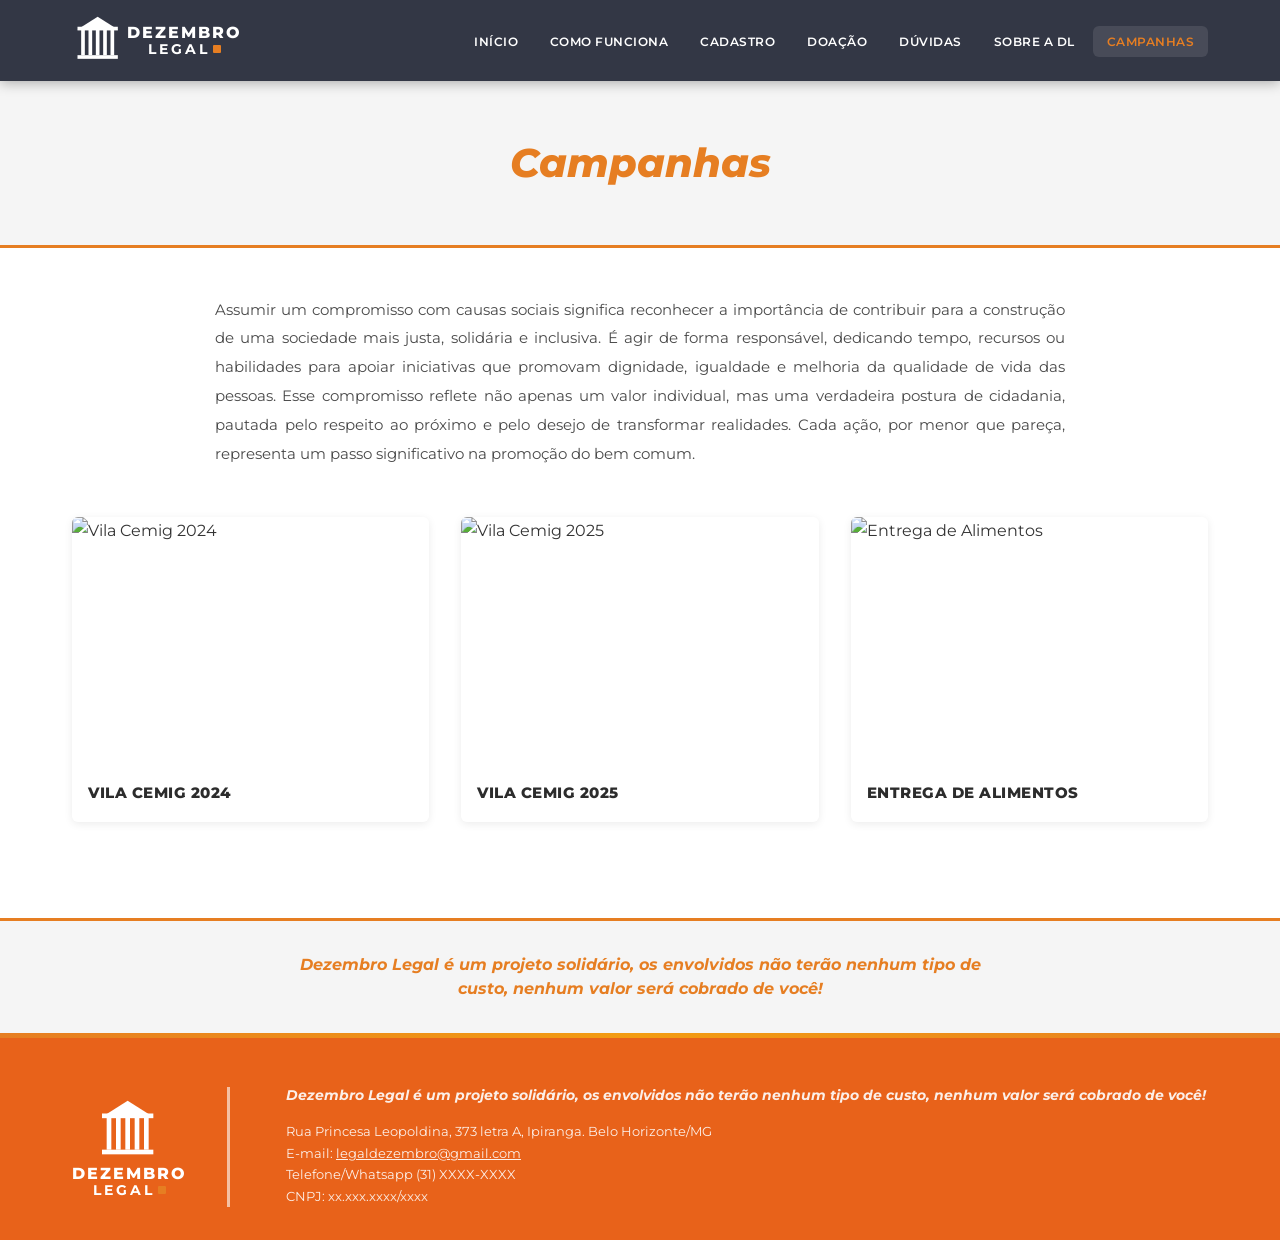
==== campanhas.html @ 84ec78c5 "Add files via upload" ====
<!DOCTYPE html>
<html lang="pt-BR">
<head>
    <meta charset="UTF-8">
    <meta name="viewport" content="width=device-width, initial-scale=1.0">
    <meta name="description" content="Conheça as campanhas sociais da Dezembro Legal. Ações de solidariedade para construir uma sociedade mais justa e inclusiva.">
    <title>Campanhas | Dezembro Legal</title>
    <link rel="stylesheet" href="style.css">
</head>
<body>

    <div class="overlay"></div>

    <!-- ===== HEADER ===== -->
    <header class="header">
        <div class="container">
            <a href="index.html" class="logo">
                <svg class="logo-icon" viewBox="0 0 60 60" fill="none" xmlns="http://www.w3.org/2000/svg">
                    <rect x="10" y="18" width="4" height="28" fill="white"/>
                    <rect x="18" y="18" width="4" height="28" fill="white"/>
                    <rect x="26" y="18" width="4" height="28" fill="white"/>
                    <rect x="34" y="18" width="4" height="28" fill="white"/>
                    <rect x="42" y="18" width="4" height="28" fill="white"/>
                    <polygon points="28,4 6,18 50,18" fill="white"/>
                    <rect x="6" y="46" width="44" height="4" fill="white"/>
                    <rect x="6" y="15" width="44" height="4" fill="white"/>
                </svg>
                <div class="logo-text">
                    <span class="name">DEZEMBRO</span>
                    <span class="legal">LEGAL<span class="dot"></span></span>
                </div>
            </a>
            <button class="menu-toggle" aria-label="Abrir menu">
                <span></span><span></span><span></span>
            </button>
            <nav class="nav">
                <ul class="nav-list">
                    <li><a href="index.html">INÍCIO</a></li>
                    <li><a href="index.html#como-funciona">COMO FUNCIONA</a></li>
                    <li><a href="index.html#cadastro">CADASTRO</a></li>
                    <li><a href="index.html#doacao">DOAÇÃO</a></li>
                    <li><a href="duvidas.html">DÚVIDAS</a></li>
                    <li><a href="sobre.html">SOBRE A DL</a></li>
                    <li><a href="campanhas.html" class="active">CAMPANHAS</a></li>
                </ul>
            </nav>
        </div>
    </header>

    <!-- ===== PAGE HEADER ===== -->
    <section class="page-header">
        <div class="container">
            <h1>Campanhas</h1>
        </div>
    </section>

    <!-- ===== CAMPAIGNS CONTENT ===== -->
    <section style="padding: 3rem 0 4rem;" class="fade-in">
        <div class="container">
            <p class="campaigns-intro">
                Assumir um compromisso com causas sociais significa reconhecer a importância de contribuir para a construção de uma sociedade mais justa, solidária e inclusiva. É agir de forma responsável, dedicando tempo, recursos ou habilidades para apoiar iniciativas que promovam dignidade, igualdade e melhoria da qualidade de vida das pessoas. Esse compromisso reflete não apenas um valor individual, mas uma verdadeira postura de cidadania, pautada pelo respeito ao próximo e pelo desejo de transformar realidades. Cada ação, por menor que pareça, representa um passo significativo na promoção do bem comum.
            </p>

            <div class="campaign-grid">
                <div class="campaign-card">
                    <img src="images/vila-cemig-2024.png" alt="Vila Cemig 2024" loading="lazy">
                    <h4>VILA CEMIG 2024</h4>
                </div>
                <div class="campaign-card">
                    <img src="images/vila-cemig-2025.png" alt="Vila Cemig 2025" loading="lazy">
                    <h4>VILA CEMIG 2025</h4>
                </div>
                <div class="campaign-card">
                    <img src="images/entrega-alimentos.png" alt="Entrega de Alimentos" loading="lazy">
                    <h4>ENTREGA DE ALIMENTOS</h4>
                </div>
            </div>
        </div>
    </section>

    <!-- ===== SOLIDARITY BANNER ===== -->
    <section class="solidarity-banner">
        <div class="container">
            <p>Dezembro Legal é um projeto solidário, os envolvidos não terão nenhum tipo de custo, nenhum valor será cobrado de você!</p>
        </div>
    </section>

    <!-- ===== FOOTER ===== -->
    <div class="footer-bar"></div>
    <footer class="footer">
        <div class="container">
            <div class="footer-inner">
                <div class="footer-logo">
                    <svg class="logo-icon" viewBox="0 0 60 60" fill="none" xmlns="http://www.w3.org/2000/svg">
                        <rect x="10" y="18" width="4" height="28" fill="white"/>
                        <rect x="18" y="18" width="4" height="28" fill="white"/>
                        <rect x="26" y="18" width="4" height="28" fill="white"/>
                        <rect x="34" y="18" width="4" height="28" fill="white"/>
                        <rect x="42" y="18" width="4" height="28" fill="white"/>
                        <polygon points="28,4 6,18 50,18" fill="white"/>
                        <rect x="6" y="46" width="44" height="4" fill="white"/>
                        <rect x="6" y="15" width="44" height="4" fill="white"/>
                    </svg>
                    <div class="logo-text">
                        <span class="name">DEZEMBRO</span>
                        <span class="legal">LEGAL<span class="dot"></span></span>
                    </div>
                </div>
                <div class="footer-divider"></div>
                <div class="footer-info">
                    <p class="solidarity"><em>Dezembro Legal é um projeto solidário, os envolvidos não terão nenhum tipo de custo, nenhum valor será cobrado de você!</em></p>
                    <p>Rua Princesa Leopoldina, 373 letra A, Ipiranga. Belo Horizonte/MG</p>
                    <p>E-mail: <a href="mailto:legaldezembro@gmail.com">legaldezembro@gmail.com</a></p>
                    <p>Telefone/Whatsapp (31) XXXX-XXXX</p>
                    <p>CNPJ: xx.xxx.xxxx/xxxx</p>
                </div>
            </div>
        </div>
    </footer>

    <button class="scroll-top" aria-label="Voltar ao topo">▲</button>
    <script src="script.js"></script>
</body>
</html>
---- style.css ----
/* =============================================
   DEZEMBRO LEGAL - STYLESHEET
   ============================================= */

@import url('https://fonts.googleapis.com/css2?family=Montserrat:ital,wght@0,300;0,400;0,500;0,600;0,700;0,800;0,900;1,400;1,600;1,700&display=swap');

/* ---- Reset & Base ---- */
*, *::before, *::after {
    margin: 0;
    padding: 0;
    box-sizing: border-box;
}

html {
    scroll-behavior: smooth;
    font-size: 16px;
}

body {
    font-family: 'Montserrat', 'Segoe UI', Arial, sans-serif;
    color: #333;
    line-height: 1.7;
    background-color: #fff;
    overflow-x: hidden;
}

a {
    text-decoration: none;
    color: inherit;
    transition: color 0.3s ease;
}

ul {
    list-style: none;
}

img {
    max-width: 100%;
    display: block;
}

/* ---- CSS Variables ---- */
:root {
    --navy: #333745;
    --navy-dark: #2a2d3a;
    --orange: #E67E22;
    --orange-hover: #d35400;
    --purple: #7B7FC8;
    --purple-dark: #5a5ea0;
    --white: #ffffff;
    --light-gray: #f5f5f5;
    --mid-gray: #e8e8e8;
    --text-dark: #2c2c2c;
    --text-body: #4a4a4a;
    --footer-orange: #E8621A;
    --shadow-sm: 0 2px 8px rgba(0,0,0,0.08);
    --shadow-md: 0 4px 20px rgba(0,0,0,0.12);
    --shadow-lg: 0 8px 40px rgba(0,0,0,0.15);
    --radius: 6px;
    --transition: 0.3s ease;
}

/* ---- Typography ---- */
h1, h2, h3, h4, h5 {
    line-height: 1.3;
    font-weight: 700;
}

.section-title {
    font-size: 2.2rem;
    color: var(--orange);
    text-align: center;
    margin-bottom: 1rem;
    font-style: italic;
    font-weight: 800;
}

.section-subtitle {
    text-align: center;
    color: var(--text-body);
    font-size: 1rem;
    max-width: 700px;
    margin: 0 auto 2.5rem;
}

/* ---- Container ---- */
.container {
    max-width: 1200px;
    margin: 0 auto;
    padding: 0 2rem;
}

/* =============================================
   HEADER / NAVIGATION
   ============================================= */
.header {
    background: var(--navy);
    padding: 0.8rem 0;
    position: sticky;
    top: 0;
    z-index: 1000;
    box-shadow: 0 2px 12px rgba(0,0,0,0.3);
}

.header .container {
    display: flex;
    align-items: center;
    justify-content: space-between;
}

.logo {
    display: flex;
    align-items: center;
    gap: 0;
    color: var(--white);
    text-decoration: none;
}

.logo-icon {
    width: 55px;
    height: auto;
}

.logo-text {
    display: flex;
    flex-direction: column;
    align-items: center;
    line-height: 1.05;
}

.logo-text .name {
    font-size: 1rem;
    font-weight: 800;
    letter-spacing: 2px;
    text-transform: uppercase;
}

.logo-text .legal {
    font-size: 0.85rem;
    font-weight: 700;
    letter-spacing: 3px;
    text-transform: uppercase;
    display: flex;
    align-items: center;
    gap: 3px;
}

.logo-text .legal .dot {
    display: inline-block;
    width: 8px;
    height: 8px;
    background: var(--orange);
    border-radius: 1px;
}

.nav {
    display: flex;
    align-items: center;
}

.nav-list {
    display: flex;
    gap: 0.3rem;
}

.nav-list a {
    color: var(--white);
    font-size: 0.75rem;
    font-weight: 600;
    text-transform: uppercase;
    letter-spacing: 0.5px;
    padding: 0.5rem 0.85rem;
    border-radius: var(--radius);
    transition: all var(--transition);
    white-space: nowrap;
}

.nav-list a:hover,
.nav-list a.active {
    background: rgba(255,255,255,0.1);
    color: var(--orange);
}

/* Mobile Menu */
.menu-toggle {
    display: none;
    background: none;
    border: none;
    color: var(--white);
    font-size: 1.5rem;
    cursor: pointer;
    padding: 0.5rem;
}

.menu-toggle span {
    display: block;
    width: 26px;
    height: 3px;
    background: var(--white);
    margin: 5px 0;
    border-radius: 2px;
    transition: all var(--transition);
}

/* =============================================
   HERO SECTION
   ============================================= */
.hero {
    display: grid;
    grid-template-columns: 1fr 1fr;
    min-height: 450px;
    background: var(--white);
}

.hero-image {
    position: relative;
    overflow: hidden;
}

.hero-image img {
    width: 100%;
    height: 100%;
    object-fit: cover;
}

.hero-content {
    display: flex;
    flex-direction: column;
    justify-content: center;
    padding: 3rem 3rem 3rem 2.5rem;
}

.hero-title {
    font-size: 1.7rem;
    font-weight: 800;
    color: var(--white);
    background: var(--orange);
    display: inline;
    padding: 4px 10px;
    line-height: 1.6;
    box-decoration-break: clone;
    -webkit-box-decoration-break: clone;
}

.hero-text {
    margin-top: 1.5rem;
    font-size: 0.95rem;
    color: var(--text-body);
    line-height: 1.8;
}

.hero-text p {
    margin-bottom: 0.8rem;
}

/* ---- Buttons ---- */
.btn {
    display: inline-block;
    padding: 0.75rem 2rem;
    font-size: 0.9rem;
    font-weight: 600;
    font-family: 'Montserrat', sans-serif;
    border-radius: var(--radius);
    cursor: pointer;
    transition: all var(--transition);
    text-align: center;
    border: 2px solid transparent;
}

.btn-primary {
    background: var(--orange);
    color: var(--white);
    border-color: var(--orange);
}

.btn-primary:hover {
    background: var(--orange-hover);
    border-color: var(--orange-hover);
    transform: translateY(-2px);
    box-shadow: var(--shadow-md);
}

.btn-outline {
    background: transparent;
    color: var(--navy);
    border: 2px solid var(--navy);
}

.btn-outline:hover {
    background: var(--navy);
    color: var(--white);
    transform: translateY(-2px);
    box-shadow: var(--shadow-md);
}

.btn-outline-orange {
    background: transparent;
    color: var(--orange);
    border: 2px solid var(--orange);
}

.btn-outline-orange:hover {
    background: var(--orange);
    color: var(--white);
    transform: translateY(-2px);
}

/* =============================================
   CONNECT SECTION (Nosso objetivo é conectar)
   ============================================= */
.connect-section {
    padding: 4rem 0 3rem;
    background: var(--light-gray);
}

.connect-title {
    font-size: 2rem;
    color: var(--purple);
    text-align: center;
    margin-bottom: 2.5rem;
    font-style: italic;
    font-weight: 700;
}

.connect-cards {
    display: grid;
    grid-template-columns: repeat(3, 1fr);
    gap: 2rem;
    max-width: 900px;
    margin: 0 auto;
    align-items: start;
}

.connect-card {
    background: var(--white);
    border: 1px solid var(--mid-gray);
    border-radius: var(--radius);
    padding: 2rem 1.5rem;
    text-align: center;
    position: relative;
    transition: all var(--transition);
    min-height: 200px;
}

.connect-card:hover {
    box-shadow: var(--shadow-md);
    transform: translateY(-3px);
}

.connect-card h3 {
    font-size: 1.2rem;
    color: var(--text-dark);
    margin-bottom: 0.8rem;
    font-weight: 800;
}

.connect-card p {
    font-size: 0.85rem;
    color: var(--text-body);
    line-height: 1.6;
}

.connect-arrow {
    position: absolute;
    right: -1.5rem;
    top: 50%;
    transform: translateY(-50%);
    color: var(--orange);
    font-size: 1.5rem;
    font-weight: 800;
    z-index: 2;
}

/* =============================================
   TAX DONATION SECTION
   ============================================= */
.tax-section {
    padding: 4rem 0;
    background: var(--navy);
    color: var(--white);
}

.tax-inner {
    display: grid;
    grid-template-columns: 1fr 1fr;
    gap: 3rem;
    align-items: center;
}

.tax-image {
    position: relative;
    border-radius: var(--radius);
    overflow: hidden;
    height: 350px;
    background: var(--navy-dark);
}

.tax-image img {
    width: 100%;
    height: 100%;
    object-fit: cover;
    opacity: 0.4;
}

.tax-content {
    padding-left: 2rem;
    border-left: 4px solid var(--orange);
}

.tax-content h2 {
    font-size: 2rem;
    font-weight: 800;
    margin-bottom: 1.2rem;
    font-style: italic;
    line-height: 1.3;
}

.tax-content p {
    font-size: 0.92rem;
    line-height: 1.8;
    margin-bottom: 1rem;
    opacity: 0.9;
}

.tax-content .highlight-link {
    color: var(--orange);
    font-weight: 600;
    text-decoration: underline;
}

/* =============================================
   CTA CARDS (Preciso de advogado / Sou advogado)
   ============================================= */
.cta-section {
    padding: 4rem 0;
    background: var(--white);
}

.cta-cards {
    display: grid;
    grid-template-columns: 1fr 1fr;
    gap: 2.5rem;
    max-width: 800px;
    margin: 0 auto;
}

.cta-card {
    border: 1px solid var(--mid-gray);
    border-radius: var(--radius);
    padding: 2.5rem 2rem;
    transition: all var(--transition);
}

.cta-card:hover {
    box-shadow: var(--shadow-md);
    transform: translateY(-3px);
}

.cta-card h3 {
    font-size: 1.4rem;
    font-weight: 800;
    color: var(--text-dark);
    margin-bottom: 1rem;
    font-style: italic;
}

.cta-card p {
    font-size: 0.9rem;
    color: var(--text-body);
    margin-bottom: 1.5rem;
    line-height: 1.6;
}

/* =============================================
   ABOUT / SOBRE PAGE
   ============================================= */
.page-header {
    background: var(--light-gray);
    padding: 3.5rem 0;
    text-align: center;
    border-bottom: 3px solid var(--orange);
}

.page-header h1 {
    font-size: 2.5rem;
    color: var(--orange);
    font-style: italic;
    font-weight: 800;
}

.page-header p {
    color: var(--text-body);
    margin-top: 0.5rem;
    font-size: 1rem;
}

.about-content {
    padding: 3rem 0;
}

.about-content .container {
    max-width: 900px;
}

.about-text {
    font-size: 0.95rem;
    color: var(--text-body);
    line-height: 1.9;
    text-align: justify;
}

.about-text p {
    margin-bottom: 1.2rem;
}

.about-text a {
    color: var(--orange);
    text-decoration: underline;
    word-break: break-all;
}

.about-text a:hover {
    color: var(--orange-hover);
}

.about-callout {
    text-align: center;
    padding: 3rem 2rem;
    background: var(--white);
    border-top: 1px solid var(--mid-gray);
    border-bottom: 1px solid var(--mid-gray);
}

.about-callout h3 {
    font-size: 1.4rem;
    color: var(--text-dark);
    margin-bottom: 0.5rem;
}

.about-callout p {
    font-size: 1.05rem;
    color: var(--text-body);
}

.como-fazemos {
    padding: 3rem 0;
    background: var(--light-gray);
}

.como-fazemos .container {
    max-width: 900px;
}

.como-fazemos h2 {
    font-size: 2rem;
    color: var(--orange);
    text-align: center;
    margin-bottom: 1.5rem;
    font-style: italic;
    font-weight: 800;
}

.como-fazemos .about-text {
    margin-bottom: 2rem;
}

.publico-section {
    padding: 3rem 0;
}

.publico-section .container {
    max-width: 900px;
}

.publico-section h2 {
    font-size: 2rem;
    color: var(--orange);
    text-align: center;
    margin-bottom: 1.5rem;
    font-style: italic;
    font-weight: 800;
}

.publico-section h4 {
    font-size: 1.1rem;
    color: var(--text-dark);
    margin-bottom: 0.5rem;
    margin-top: 1.5rem;
}

/* =============================================
   FAQ / DÚVIDAS PAGE
   ============================================= */
.faq-section {
    padding: 3rem 0 4rem;
    background: var(--white);
}

.faq-list {
    max-width: 750px;
    margin: 0 auto;
}

.faq-item {
    border-bottom: 1px solid var(--mid-gray);
    padding: 1.2rem 0;
}

.faq-question {
    display: flex;
    justify-content: space-between;
    align-items: center;
    cursor: pointer;
    padding: 0.5rem 0;
    gap: 1rem;
}

.faq-question h3 {
    font-size: 1.05rem;
    color: var(--orange);
    font-weight: 500;
    font-style: italic;
    flex: 1;
}

.faq-toggle {
    font-size: 1.5rem;
    color: var(--orange);
    transition: transform var(--transition);
    flex-shrink: 0;
    user-select: none;
}

.faq-toggle.open {
    transform: rotate(180deg);
}

.faq-answer {
    max-height: 0;
    overflow: hidden;
    transition: max-height 0.4s ease, padding 0.3s ease;
}

.faq-answer.open {
    max-height: 300px;
    padding-top: 0.8rem;
}

.faq-answer p {
    font-size: 0.92rem;
    color: var(--text-body);
    line-height: 1.8;
}

/* =============================================
   CONTACT FORM
   ============================================= */
.contact-section {
    padding: 4rem 0;
    background: var(--navy);
    color: var(--white);
}

.contact-inner {
    display: grid;
    grid-template-columns: 1fr 1fr;
    gap: 3rem;
    align-items: center;
    max-width: 900px;
    margin: 0 auto;
}

.contact-heading h2 {
    font-size: 2rem;
    font-style: italic;
    font-weight: 800;
    color: var(--orange);
    line-height: 1.3;
}

.contact-form {
    display: flex;
    flex-direction: column;
    gap: 0.7rem;
}

.contact-form input,
.contact-form textarea {
    width: 100%;
    padding: 0.8rem 1rem;
    font-size: 0.9rem;
    font-family: 'Montserrat', sans-serif;
    border: 1px solid rgba(255,255,255,0.3);
    background: rgba(255,255,255,0.95);
    color: var(--text-dark);
    border-radius: 3px;
    outline: none;
    transition: border-color var(--transition);
}

.contact-form input::placeholder,
.contact-form textarea::placeholder {
    color: #999;
}

.contact-form input:focus,
.contact-form textarea:focus {
    border-color: var(--orange);
}

.contact-form textarea {
    resize: vertical;
    min-height: 100px;
}

.contact-form .btn {
    align-self: flex-start;
}

/* =============================================
   CAMPAIGNS / CAMPANHAS PAGE
   ============================================= */
.campaigns-intro {
    max-width: 850px;
    margin: 0 auto 3rem;
    text-align: justify;
    font-size: 0.95rem;
    color: var(--text-body);
    line-height: 1.9;
}

.campaign-grid {
    display: grid;
    grid-template-columns: repeat(3, 1fr);
    gap: 2rem;
    margin-bottom: 2rem;
}

.campaign-card {
    border-radius: var(--radius);
    overflow: hidden;
    transition: all var(--transition);
    box-shadow: var(--shadow-sm);
}

.campaign-card:hover {
    transform: translateY(-5px);
    box-shadow: var(--shadow-lg);
}

.campaign-card img {
    width: 100%;
    height: 250px;
    object-fit: cover;
}

.campaign-card h4 {
    font-size: 0.95rem;
    font-weight: 800;
    color: var(--text-dark);
    padding: 1rem 1rem 1.2rem;
    text-transform: uppercase;
    letter-spacing: 0.5px;
}

/* =============================================
   CADASTRO PAGES
   ============================================= */
.cadastro-section {
    padding: 3rem 0;
}

.cadastro-section .container {
    max-width: 900px;
}

.cadastro-steps {
    display: flex;
    flex-direction: column;
    gap: 2.5rem;
    margin-top: 2rem;
}

.cadastro-step {
    display: grid;
    grid-template-columns: 80px 1fr;
    gap: 1.5rem;
    align-items: start;
}

.step-number {
    width: 70px;
    height: 70px;
    background: var(--orange);
    color: var(--white);
    border-radius: 50%;
    display: flex;
    align-items: center;
    justify-content: center;
    font-size: 1.6rem;
    font-weight: 800;
    flex-shrink: 0;
    box-shadow: 0 4px 15px rgba(230,126,34,0.3);
}

.step-content h3 {
    font-size: 1.3rem;
    color: var(--orange);
    font-weight: 700;
    margin-bottom: 0.8rem;
}

.step-content p {
    font-size: 0.92rem;
    color: var(--text-body);
    line-height: 1.8;
}

.cadastro-form-section {
    margin-top: 3rem;
    background: var(--light-gray);
    padding: 3rem;
    border-radius: var(--radius);
}

.cadastro-form {
    display: grid;
    grid-template-columns: 1fr 1fr;
    gap: 1rem;
    max-width: 700px;
    margin: 0 auto;
}

.cadastro-form .full-width {
    grid-column: 1 / -1;
}

.cadastro-form input,
.cadastro-form select,
.cadastro-form textarea {
    width: 100%;
    padding: 0.85rem 1rem;
    font-size: 0.9rem;
    font-family: 'Montserrat', sans-serif;
    border: 1px solid var(--mid-gray);
    border-radius: 4px;
    background: var(--white);
    color: var(--text-dark);
    outline: none;
    transition: border-color var(--transition);
}

.cadastro-form input:focus,
.cadastro-form select:focus,
.cadastro-form textarea:focus {
    border-color: var(--orange);
}

.cadastro-form textarea {
    min-height: 100px;
    resize: vertical;
}

.cadastro-form .btn {
    grid-column: 1 / -1;
    justify-self: center;
    margin-top: 0.5rem;
}

.cadastro-success {
    display: none;
    text-align: center;
    padding: 2rem;
    background: #e8f5e9;
    border-radius: var(--radius);
    margin-top: 1rem;
}

.cadastro-success.show {
    display: block;
}

.cadastro-success p {
    font-size: 1rem;
    color: #2e7d32;
    font-weight: 600;
}

/* =============================================
   FOOTER
   ============================================= */
.footer-bar {
    height: 5px;
    background: linear-gradient(to right, var(--orange), #f39c12, var(--orange));
}

.footer {
    background: var(--footer-orange);
    padding: 3rem 0 2rem;
    color: var(--white);
}

.footer-inner {
    display: grid;
    grid-template-columns: auto 3px 1fr;
    gap: 2.5rem;
    align-items: center;
}

.footer-logo {
    display: flex;
    flex-direction: column;
    align-items: center;
}

.footer-logo .logo-icon {
    width: 70px;
}

.footer-logo .logo-text .name,
.footer-logo .logo-text .legal {
    color: var(--white);
}

.footer-divider {
    width: 3px;
    height: 120px;
    background: var(--white);
    opacity: 0.6;
}

.footer-info {
    padding-left: 1rem;
}

.footer-info .solidarity {
    font-size: 0.85rem;
    font-weight: 700;
    font-style: italic;
    margin-bottom: 1rem;
    line-height: 1.4;
}

.footer-info p {
    font-size: 0.8rem;
    line-height: 1.7;
    opacity: 0.9;
}

.footer-info a {
    color: var(--white);
    text-decoration: underline;
}

.footer-info a:hover {
    opacity: 0.8;
}

/* =============================================
   SCROLL TO TOP BUTTON
   ============================================= */
.scroll-top {
    position: fixed;
    bottom: 2rem;
    right: 2rem;
    width: 48px;
    height: 48px;
    background: var(--orange);
    color: var(--white);
    border: none;
    border-radius: 50%;
    font-size: 1.3rem;
    cursor: pointer;
    display: flex;
    align-items: center;
    justify-content: center;
    box-shadow: var(--shadow-md);
    opacity: 0;
    visibility: hidden;
    transition: all var(--transition);
    z-index: 999;
}

.scroll-top.visible {
    opacity: 1;
    visibility: visible;
}

.scroll-top:hover {
    background: var(--orange-hover);
    transform: translateY(-3px);
    box-shadow: var(--shadow-lg);
}

/* =============================================
   SECTION SOLIDARITY BANNER
   ============================================= */
.solidarity-banner {
    background: var(--light-gray);
    padding: 2rem 0;
    text-align: center;
    border-top: 3px solid var(--orange);
}

.solidarity-banner p {
    font-size: 1rem;
    font-weight: 700;
    color: var(--orange);
    font-style: italic;
    max-width: 700px;
    margin: 0 auto;
    line-height: 1.5;
}

/* =============================================
   ANIMATIONS
   ============================================= */
.fade-in {
    opacity: 0;
    transform: translateY(30px);
    transition: opacity 0.7s ease, transform 0.7s ease;
}

.fade-in.visible {
    opacity: 1;
    transform: translateY(0);
}

.slide-left {
    opacity: 0;
    transform: translateX(-40px);
    transition: opacity 0.7s ease, transform 0.7s ease;
}

.slide-left.visible {
    opacity: 1;
    transform: translateX(0);
}

.slide-right {
    opacity: 0;
    transform: translateX(40px);
    transition: opacity 0.7s ease, transform 0.7s ease;
}

.slide-right.visible {
    opacity: 1;
    transform: translateX(0);
}

/* =============================================
   RESPONSIVE
   ============================================= */
@media (max-width: 992px) {
    .hero {
        grid-template-columns: 1fr;
    }

    .hero-image {
        height: 300px;
    }

    .hero-content {
        padding: 2.5rem 2rem;
    }

    .connect-cards {
        grid-template-columns: 1fr;
        max-width: 400px;
    }

    .connect-arrow {
        display: none;
    }

    .tax-inner {
        grid-template-columns: 1fr;
    }

    .tax-image {
        height: 250px;
    }

    .cta-cards {
        grid-template-columns: 1fr;
        max-width: 450px;
    }

    .campaign-grid {
        grid-template-columns: 1fr 1fr;
    }

    .contact-inner {
        grid-template-columns: 1fr;
        text-align: center;
    }

    .cadastro-form {
        grid-template-columns: 1fr;
    }

    .footer-inner {
        grid-template-columns: 1fr;
        text-align: center;
        justify-items: center;
    }

    .footer-divider {
        width: 80px;
        height: 3px;
    }

    .footer-info {
        padding-left: 0;
    }
}

@media (max-width: 768px) {
    .nav {
        position: fixed;
        top: 0;
        right: -100%;
        width: 280px;
        height: 100vh;
        background: var(--navy);
        padding: 5rem 2rem 2rem;
        transition: right 0.4s ease;
        z-index: 1001;
        box-shadow: -5px 0 20px rgba(0,0,0,0.3);
    }

    .nav.open {
        right: 0;
    }

    .nav-list {
        flex-direction: column;
        gap: 0.2rem;
    }

    .nav-list a {
        font-size: 0.9rem;
        padding: 0.8rem 1rem;
        display: block;
    }

    .menu-toggle {
        display: block;
        z-index: 1002;
    }

    .overlay {
        display: none;
        position: fixed;
        top: 0;
        left: 0;
        width: 100%;
        height: 100%;
        background: rgba(0,0,0,0.5);
        z-index: 1000;
    }

    .overlay.active {
        display: block;
    }

    .hero-title {
        font-size: 1.3rem;
    }

    .section-title,
    .connect-title {
        font-size: 1.6rem;
    }

    .campaign-grid {
        grid-template-columns: 1fr;
    }

    .cadastro-step {
        grid-template-columns: 60px 1fr;
    }

    .step-number {
        width: 55px;
        height: 55px;
        font-size: 1.3rem;
    }

    .cadastro-form-section {
        padding: 2rem 1.5rem;
    }
}

@media (max-width: 480px) {
    html {
        font-size: 14px;
    }

    .header .container {
        padding: 0 1rem;
    }

    .hero-content {
        padding: 2rem 1.5rem;
    }

    .hero-title {
        font-size: 1.15rem;
    }

    .container {
        padding: 0 1.2rem;
    }
}
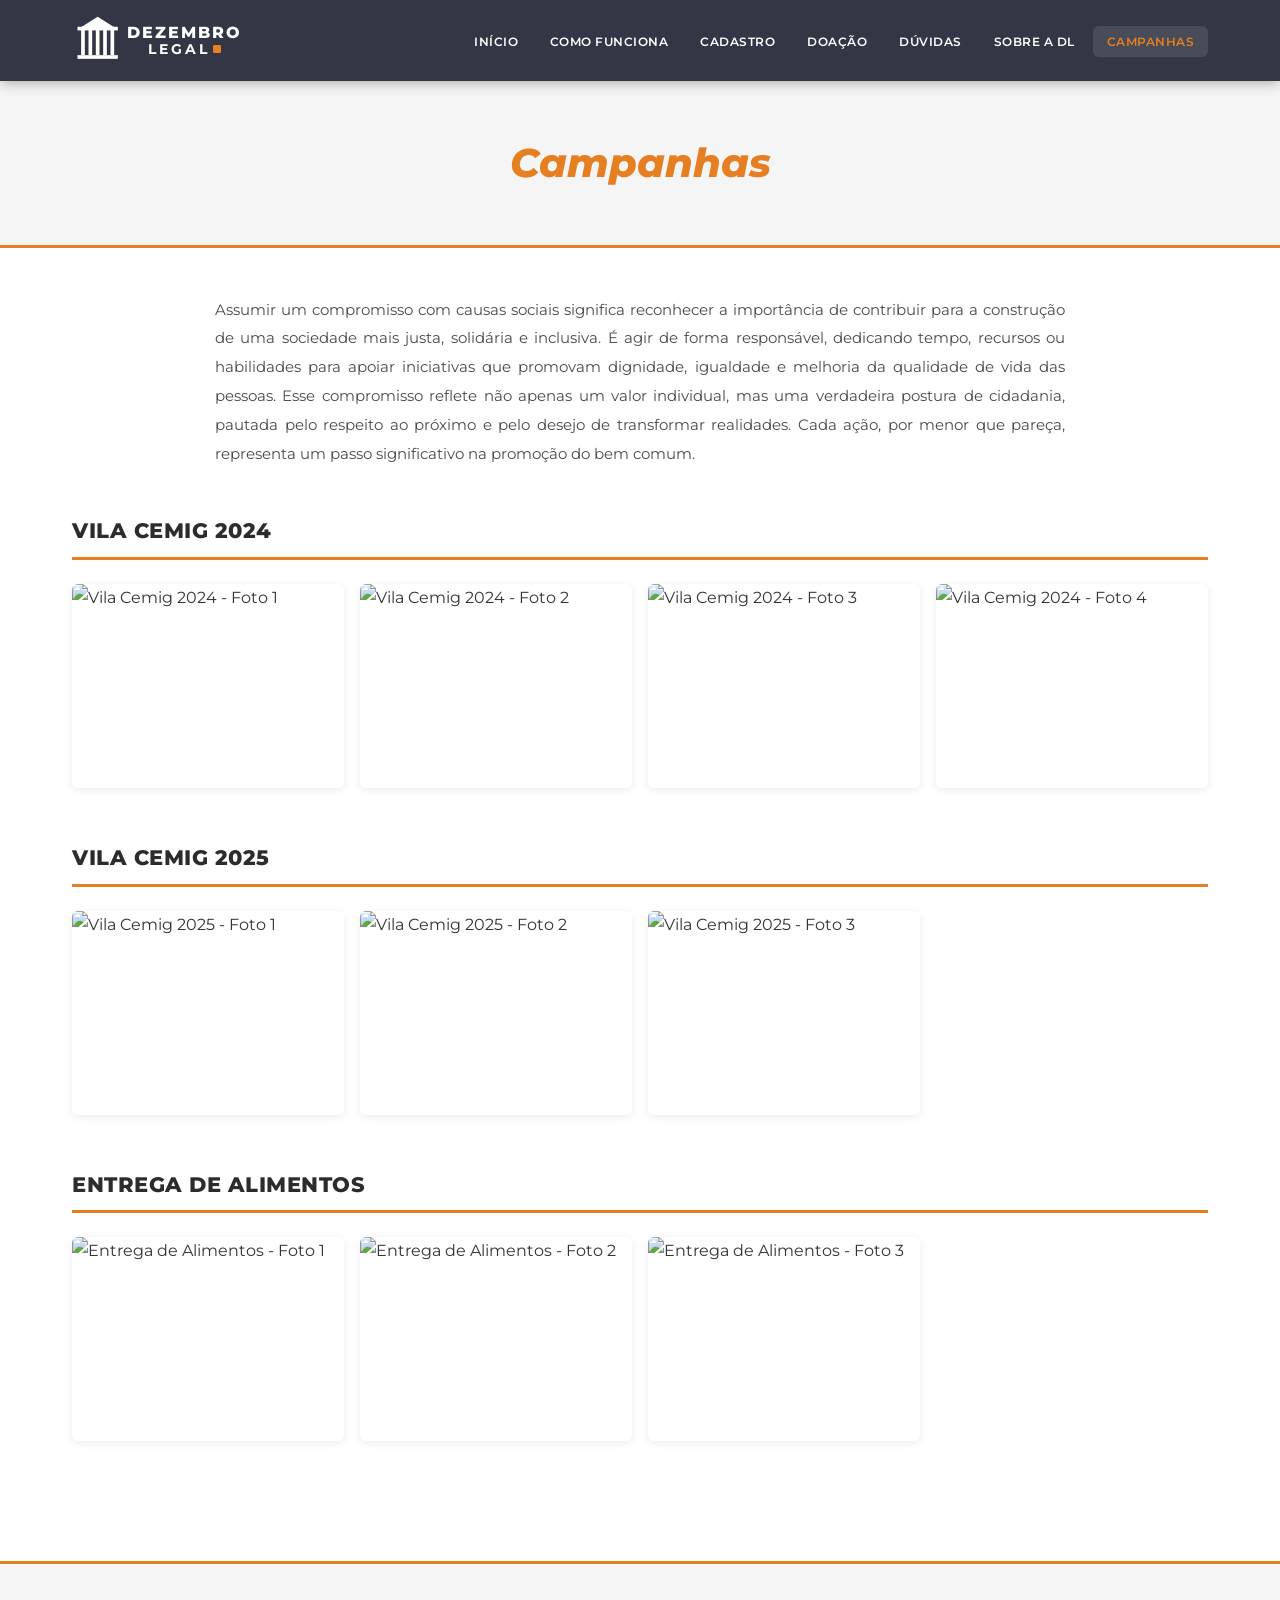
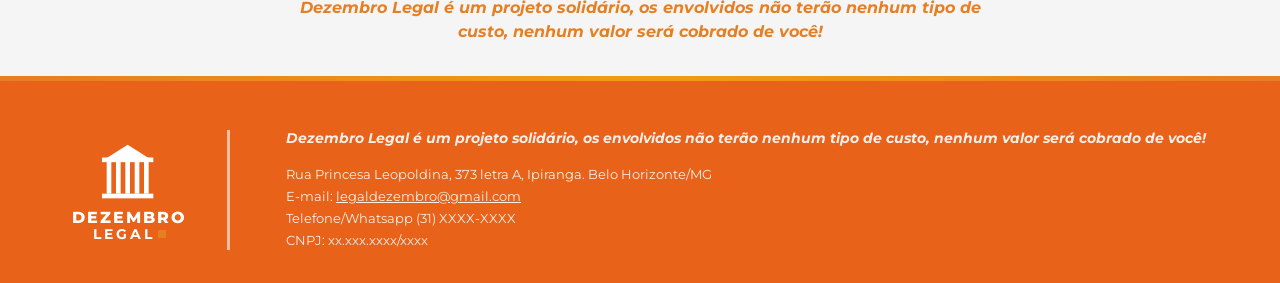
==== commit afd840af: "Add files via upload" ====
--- a/campanhas.html
+++ b/campanhas.html
@@ -61,22 +61,86 @@
                 Assumir um compromisso com causas sociais significa reconhecer a importância de contribuir para a construção de uma sociedade mais justa, solidária e inclusiva. É agir de forma responsável, dedicando tempo, recursos ou habilidades para apoiar iniciativas que promovam dignidade, igualdade e melhoria da qualidade de vida das pessoas. Esse compromisso reflete não apenas um valor individual, mas uma verdadeira postura de cidadania, pautada pelo respeito ao próximo e pelo desejo de transformar realidades. Cada ação, por menor que pareça, representa um passo significativo na promoção do bem comum.
             </p>
 
-            <div class="campaign-grid">
-                <div class="campaign-card">
-                    <img src="images/vila-cemig-2024.png" alt="Vila Cemig 2024" loading="lazy">
-                    <h4>VILA CEMIG 2024</h4>
+            <!-- ===== GALLERY: VILA CEMIG 2024 ===== -->
+            <div class="gallery-section" data-gallery="vila-cemig-2024">
+                <div class="gallery-header">
+                    <h3>Vila Cemig 2024</h3>
                 </div>
-                <div class="campaign-card">
-                    <img src="images/vila-cemig-2025.png" alt="Vila Cemig 2025" loading="lazy">
-                    <h4>VILA CEMIG 2025</h4>
+                <div class="gallery-grid">
+                    <div class="gallery-thumb" data-src="images/vila-cemig-2024/foto1.jpeg" data-gallery-name="vila-cemig-2024" data-index="0">
+                        <img src="images/vila-cemig-2024/foto1.jpeg" alt="Vila Cemig 2024 - Foto 1" loading="lazy">
+                        <div class="thumb-overlay"><span class="zoom-icon">🔍</span></div>
+                    </div>
+                    <div class="gallery-thumb" data-src="images/vila-cemig-2024/foto2.jpeg" data-gallery-name="vila-cemig-2024" data-index="1">
+                        <img src="images/vila-cemig-2024/foto2.jpeg" alt="Vila Cemig 2024 - Foto 2" loading="lazy">
+                        <div class="thumb-overlay"><span class="zoom-icon">🔍</span></div>
+                    </div>
+                    <div class="gallery-thumb" data-src="images/vila-cemig-2024/foto3.jpeg" data-gallery-name="vila-cemig-2024" data-index="2">
+                        <img src="images/vila-cemig-2024/foto3.jpeg" alt="Vila Cemig 2024 - Foto 3" loading="lazy">
+                        <div class="thumb-overlay"><span class="zoom-icon">🔍</span></div>
+                    </div>
+                    <div class="gallery-thumb" data-src="images/vila-cemig-2024/foto4.jpeg" data-gallery-name="vila-cemig-2024" data-index="3">
+                        <img src="images/vila-cemig-2024/foto4.jpeg" alt="Vila Cemig 2024 - Foto 4" loading="lazy">
+                        <div class="thumb-overlay"><span class="zoom-icon">🔍</span></div>
+                    </div>
                 </div>
-                <div class="campaign-card">
-                    <img src="images/entrega-alimentos.png" alt="Entrega de Alimentos" loading="lazy">
-                    <h4>ENTREGA DE ALIMENTOS</h4>
+            </div>
+
+            <!-- ===== GALLERY: VILA CEMIG 2025 ===== -->
+            <div class="gallery-section" data-gallery="vila-cemig-2025">
+                <div class="gallery-header">
+                    <h3>Vila Cemig 2025</h3>
+                </div>
+                <div class="gallery-grid">
+                    <div class="gallery-thumb" data-src="images/vila-cemig-2025/foto1.jpeg" data-gallery-name="vila-cemig-2025" data-index="0">
+                        <img src="images/vila-cemig-2025/foto1.jpeg" alt="Vila Cemig 2025 - Foto 1" loading="lazy">
+                        <div class="thumb-overlay"><span class="zoom-icon">🔍</span></div>
+                    </div>
+                    <div class="gallery-thumb" data-src="images/vila-cemig-2025/foto2.jpeg" data-gallery-name="vila-cemig-2025" data-index="1">
+                        <img src="images/vila-cemig-2025/foto2.jpeg" alt="Vila Cemig 2025 - Foto 2" loading="lazy">
+                        <div class="thumb-overlay"><span class="zoom-icon">🔍</span></div>
+                    </div>
+                    <div class="gallery-thumb" data-src="images/vila-cemig-2025/foto3.jpeg" data-gallery-name="vila-cemig-2025" data-index="2">
+                        <img src="images/vila-cemig-2025/foto3.jpeg" alt="Vila Cemig 2025 - Foto 3" loading="lazy">
+                        <div class="thumb-overlay"><span class="zoom-icon">🔍</span></div>
+                    </div>
+                </div>
+            </div>
+
+            <!-- ===== GALLERY: ENTREGA DE ALIMENTOS ===== -->
+            <div class="gallery-section" data-gallery="entrega-alimentos">
+                <div class="gallery-header">
+                    <h3>Entrega de Alimentos</h3>
+                </div>
+                <div class="gallery-grid">
+                    <div class="gallery-thumb" data-src="images/entrega-alimentos/foto1.jpeg" data-gallery-name="entrega-alimentos" data-index="0">
+                        <img src="images/entrega-alimentos/foto1.jpeg" alt="Entrega de Alimentos - Foto 1" loading="lazy">
+                        <div class="thumb-overlay"><span class="zoom-icon">🔍</span></div>
+                    </div>
+                    <div class="gallery-thumb" data-src="images/entrega-alimentos/foto2.jpeg" data-gallery-name="entrega-alimentos" data-index="1">
+                        <img src="images/entrega-alimentos/foto2.jpeg" alt="Entrega de Alimentos - Foto 2" loading="lazy">
+                        <div class="thumb-overlay"><span class="zoom-icon">🔍</span></div>
+                    </div>
+                    <div class="gallery-thumb" data-src="images/entrega-alimentos/foto3.jpeg" data-gallery-name="entrega-alimentos" data-index="2">
+                        <img src="images/entrega-alimentos/foto3.jpeg" alt="Entrega de Alimentos - Foto 3" loading="lazy">
+                        <div class="thumb-overlay"><span class="zoom-icon">🔍</span></div>
+                    </div>
                 </div>
             </div>
         </div>
     </section>
+
+    <!-- ===== IMAGE MODAL / LIGHTBOX ===== -->
+    <div class="modal-lightbox" id="galleryModal">
+        <button class="modal-close" aria-label="Fechar">&times;</button>
+        <button class="modal-nav prev" aria-label="Anterior">&#8249;</button>
+        <button class="modal-nav next" aria-label="Próxima">&#8250;</button>
+        <img id="modalImage" src="" alt="Imagem ampliada">
+        <div class="modal-actions">
+            <a class="modal-download" id="modalDownload" href="" download>⬇ Baixar imagem</a>
+            <span class="modal-counter" id="modalCounter"></span>
+        </div>
+    </div>
 
     <!-- ===== SOLIDARITY BANNER ===== -->
     <section class="solidarity-banner">
--- a/style.css
+++ b/style.css
@@ -729,38 +729,206 @@
     line-height: 1.9;
 }
 
-.campaign-grid {
+.gallery-section {
+    margin-bottom: 3.5rem;
+}
+
+.gallery-header {
+    display: flex;
+    align-items: center;
+    gap: 1rem;
+    margin-bottom: 1.5rem;
+    padding-bottom: 0.8rem;
+    border-bottom: 3px solid var(--orange);
+}
+
+.gallery-header h3 {
+    font-size: 1.3rem;
+    font-weight: 800;
+    color: var(--text-dark);
+    text-transform: uppercase;
+    letter-spacing: 0.5px;
+}
+
+.gallery-grid {
     display: grid;
-    grid-template-columns: repeat(3, 1fr);
-    gap: 2rem;
-    margin-bottom: 2rem;
-}
-
-.campaign-card {
+    grid-template-columns: repeat(auto-fill, minmax(220px, 1fr));
+    gap: 1rem;
+}
+
+.gallery-thumb {
+    position: relative;
     border-radius: var(--radius);
     overflow: hidden;
+    cursor: pointer;
+    box-shadow: var(--shadow-sm);
     transition: all var(--transition);
-    box-shadow: var(--shadow-sm);
-}
-
-.campaign-card:hover {
-    transform: translateY(-5px);
+    aspect-ratio: 4 / 3;
+}
+
+.gallery-thumb:hover {
+    transform: translateY(-4px);
     box-shadow: var(--shadow-lg);
 }
 
-.campaign-card img {
+.gallery-thumb img {
     width: 100%;
-    height: 250px;
+    height: 100%;
     object-fit: cover;
-}
-
-.campaign-card h4 {
-    font-size: 0.95rem;
-    font-weight: 800;
-    color: var(--text-dark);
-    padding: 1rem 1rem 1.2rem;
-    text-transform: uppercase;
-    letter-spacing: 0.5px;
+    transition: transform 0.4s ease;
+}
+
+.gallery-thumb:hover img {
+    transform: scale(1.05);
+}
+
+.gallery-thumb .thumb-overlay {
+    position: absolute;
+    inset: 0;
+    background: rgba(0,0,0,0);
+    display: flex;
+    align-items: center;
+    justify-content: center;
+    transition: background 0.3s ease;
+}
+
+.gallery-thumb:hover .thumb-overlay {
+    background: rgba(0,0,0,0.35);
+}
+
+.thumb-overlay .zoom-icon {
+    color: var(--white);
+    font-size: 2rem;
+    opacity: 0;
+    transform: scale(0.7);
+    transition: all 0.3s ease;
+}
+
+.gallery-thumb:hover .thumb-overlay .zoom-icon {
+    opacity: 1;
+    transform: scale(1);
+}
+
+/* =============================================
+   IMAGE MODAL / LIGHTBOX
+   ============================================= */
+.modal-lightbox {
+    display: none;
+    position: fixed;
+    inset: 0;
+    z-index: 10000;
+    background: rgba(0, 0, 0, 0.92);
+    align-items: center;
+    justify-content: center;
+    flex-direction: column;
+    backdrop-filter: blur(4px);
+}
+
+.modal-lightbox.active {
+    display: flex;
+}
+
+.modal-lightbox img {
+    max-width: 90vw;
+    max-height: 78vh;
+    object-fit: contain;
+    border-radius: 4px;
+    box-shadow: 0 8px 40px rgba(0,0,0,0.5);
+    animation: modalFadeIn 0.3s ease;
+}
+
+@keyframes modalFadeIn {
+    from { opacity: 0; transform: scale(0.92); }
+    to   { opacity: 1; transform: scale(1); }
+}
+
+.modal-close {
+    position: absolute;
+    top: 1.2rem;
+    right: 1.5rem;
+    background: none;
+    border: none;
+    color: var(--white);
+    font-size: 2.2rem;
+    cursor: pointer;
+    z-index: 10001;
+    width: 44px;
+    height: 44px;
+    display: flex;
+    align-items: center;
+    justify-content: center;
+    border-radius: 50%;
+    transition: background var(--transition);
+}
+
+.modal-close:hover {
+    background: rgba(255,255,255,0.15);
+}
+
+.modal-nav {
+    position: absolute;
+    top: 50%;
+    transform: translateY(-50%);
+    background: rgba(255,255,255,0.12);
+    border: none;
+    color: var(--white);
+    font-size: 2rem;
+    cursor: pointer;
+    width: 50px;
+    height: 70px;
+    display: flex;
+    align-items: center;
+    justify-content: center;
+    border-radius: var(--radius);
+    transition: background var(--transition);
+    z-index: 10001;
+}
+
+.modal-nav:hover {
+    background: rgba(255,255,255,0.25);
+}
+
+.modal-nav.prev {
+    left: 1rem;
+}
+
+.modal-nav.next {
+    right: 1rem;
+}
+
+.modal-actions {
+    display: flex;
+    gap: 1rem;
+    margin-top: 1rem;
+    align-items: center;
+}
+
+.modal-download {
+    display: inline-flex;
+    align-items: center;
+    gap: 0.5rem;
+    padding: 0.6rem 1.5rem;
+    background: var(--orange);
+    color: var(--white);
+    border: none;
+    border-radius: var(--radius);
+    font-family: 'Montserrat', sans-serif;
+    font-size: 0.85rem;
+    font-weight: 600;
+    cursor: pointer;
+    transition: all var(--transition);
+    text-decoration: none;
+}
+
+.modal-download:hover {
+    background: var(--orange-hover);
+    transform: translateY(-1px);
+}
+
+.modal-counter {
+    color: rgba(255,255,255,0.7);
+    font-size: 0.85rem;
+    font-weight: 500;
 }
 
 /* =============================================
